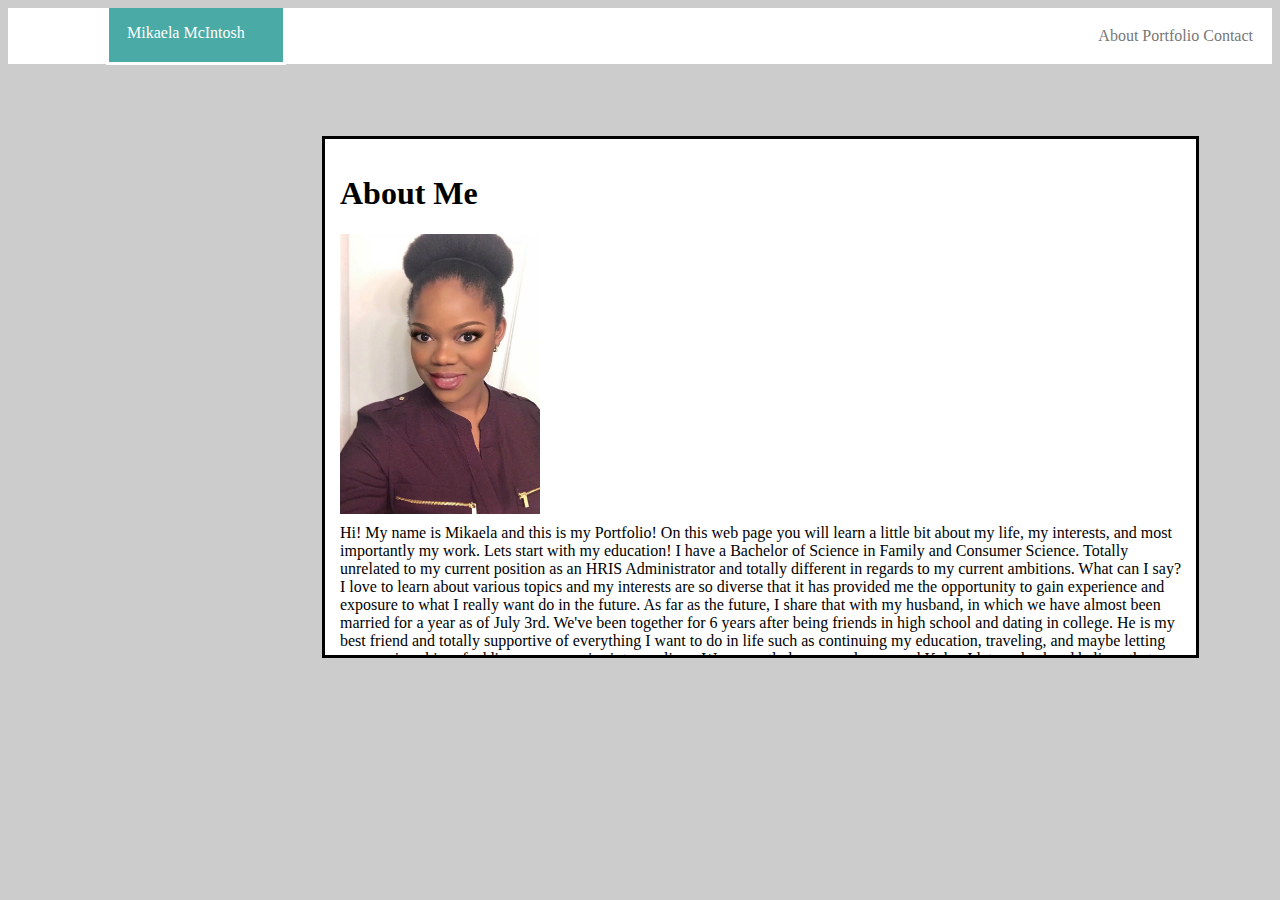
==== index.html @ 3a802e94 "Second Commit" ====
<!DOCTYPE html>
<html>
<head>
    <meta charset="utf-8" />
    <meta http-equiv="X-UA-Compatible" content="IE=edge">
    <title>Basic Portfolio</title>
    <meta name="viewport" content="width=device-width, initial-scale=1">
    <link rel="stylesheet" type="text/css" media="screen" href="Assets/css/style.css" />
    <script src="main.js"></script>
</head>
<body>
    
    <div class="ALL">

    <div class="Links">About    Portfolio   Contact</div>

    <div id="Mikaela">Mikaela McIntosh</div>
   
        
    
        


    <div class="About">
        
        <h1>About Me</h1>

        <img src="./Assets/images/Profile IMG_7766.jpg" alt="Profile Pic" width=200px height=280px class="img">

        <p> Hi! My name is Mikaela and this is my Portfolio! On this web page you will learn a little bit about my life, my interests, and most importantly my work.
            Lets start with my education! I have a Bachelor of Science in Family and Consumer Science. Totally unrelated to my current position as an HRIS Administrator and totally different in regards to my current ambitions.
            What can I say? I love to learn about various topics and my interests are so diverse that it has provided me the opportunity to gain experience and exposure to what I really want do in the future.
            As far as the future, I share that with my husband, in which we have almost been married for a year as of July 3rd. We've been together for 6 years after being friends in high school and dating in college. 
            He is my best friend and totally supportive of everything I want to do in life such as continuing my education, traveling, and maybe letting me convince him of adding more puppies into our lives.
            We currently have one dog named Kobe. I let my husband believe that we named him after the basketball player, but I just simply adored the name. 
            He is now a 3 year old morkie (maltese/yorkie mix) that has the energy of the commercialized energetic bunny and a heart of gold. 
            He's so sweet, but he also has a very terror.. I mean terrier side of him that often gets him in trouble and missing out on additional treats. Don't let that fool you though, he is extremely spoiled.
            The things I enjoy most in life are spending time with my loved ones, dancing, reading, traveling, and learning new things.
            I absolutely love all things that are creative! Art, Music, Dance, Design, etc! There is so much inspiration in the world and being able to use that platform as a developer is so exciting!
        </p>

    </div>


    <div id="footer"></div>

    </div>


</body>
</html>
---- Assets/css/style.css ----
* {
    box-sizing: border-box;
    overflow: auto;
    clear: both;   

}

body{
    background-color:#cccccc;
}
.Links {
    text-align: right;
    font-family: Georgia, 'Times New Roman', Times, serif;
    background: #ffffff;
    padding: 19px;
    color: #777777;

}
 
#Mikaela {
    width: 180px;
    height: 62px;
    background: #4aaaa5;
    color:#ffffff;
    padding: 18px;
    border:solid;
    position: relative;
    top: -61px;
    left: 98px;

}

.About {
    width: 877px;
    height: 522px;
    position: relative;
    border: solid;
    margin-top: 10px;
    margin-left:47px;
    float: left;
    left: 267px;
    background-color: #ffffff;
    padding: 15px;
}

.img {
    float: left;
    margin-right: 10px;
    margin-bottom: 10px;
}

#About Me {
    color: #4aaaa5;
}
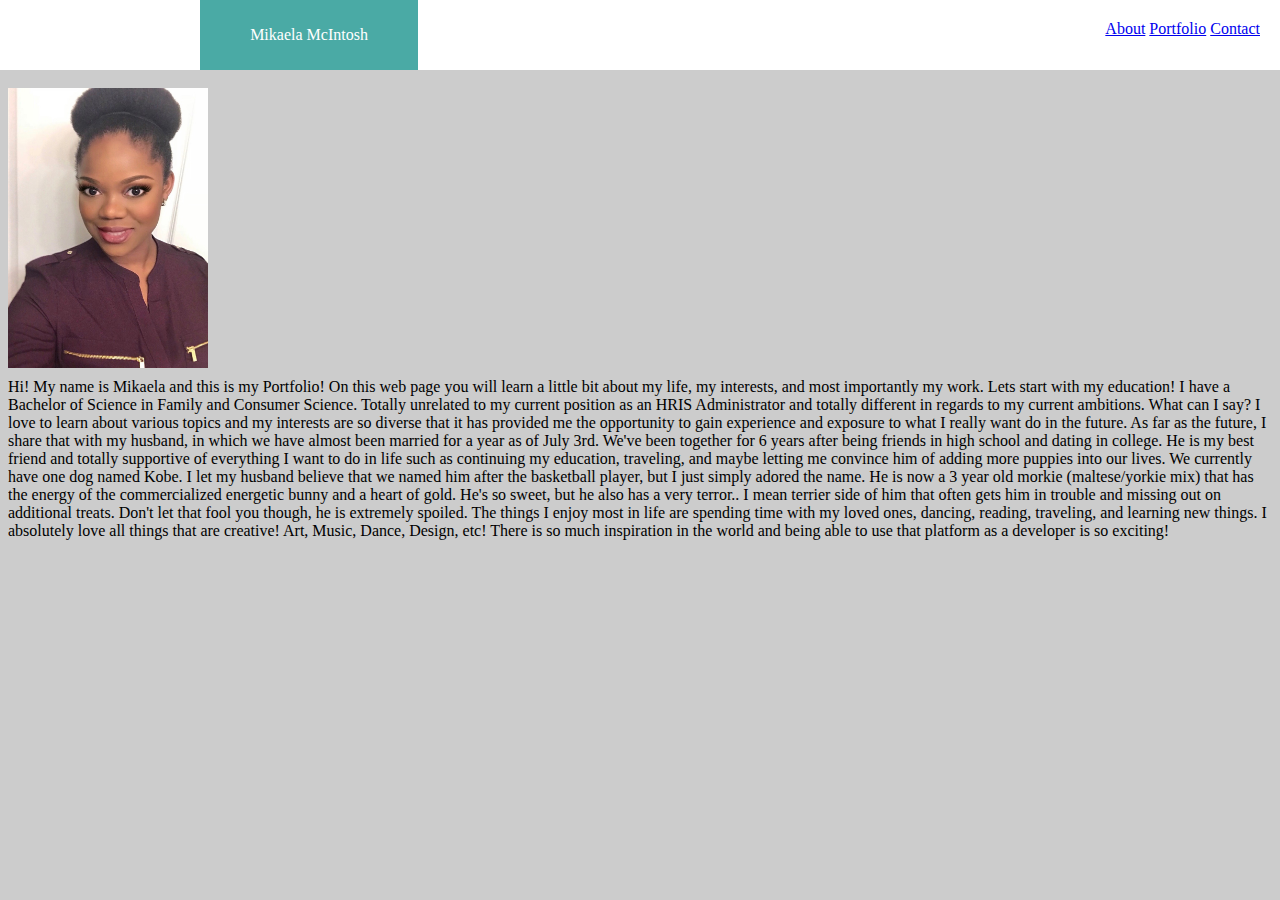
==== commit dd43059f: "work on nav bar" ====
--- a/index.html
+++ b/index.html
@@ -10,20 +10,25 @@
 </head>
 <body>
     
-    <div class="ALL">
+    
 
-    <div class="Links">About    Portfolio   Contact</div>
+    <div class="wrapper">
+        <div class="nav bar">
+            <a class="About" href="index.html">About</a>
+            <a class="Portfolio" href="portfolio.html">Portfolio</a>
+            <a class="Contact" href="contact.html">Contact</a>
+        </div>
+    </div>
+    
+   
+    <div id="Mikaela">Mikaela McIntosh</div>
+    
 
-    <div id="Mikaela">Mikaela McIntosh</div>
-   
+        <div class="container">
+            <h1>About Me</h1>
+        </div>
         
-    
-        
-
-
-    <div class="About">
-        
-        <h1>About Me</h1>
+    <div class="AlL">
 
         <img src="./Assets/images/Profile IMG_7766.jpg" alt="Profile Pic" width=200px height=280px class="img">
 
@@ -44,7 +49,7 @@
 
     <div id="footer"></div>
 
-    </div>
+    
 
 
 </body>
--- a/Assets/css/style.css
+++ b/Assets/css/style.css
@@ -10,39 +10,42 @@
 body{
     background-color:#cccccc;
 }
-.Links {
+
+.wrapper {
+    position: absolute;
+    top: 0px;
+    left:0px;
+    width: 100%;
     text-align: right;
+    height: 70px;
     font-family: Georgia, 'Times New Roman', Times, serif;
     background: #ffffff;
-    padding: 19px;
-    color: #777777;
+    padding: 20px;
+    columns: #777777;
 
 }
  
+
 #Mikaela {
-    width: 180px;
-    height: 62px;
-    background: #4aaaa5;
-    color:#ffffff;
-    padding: 18px;
-    border:solid;
-    position: relative;
-    top: -61px;
-    left: 98px;
+    position: absolute;
+    top: 0px;
+    bottom:7px;
+    left:200px;
+    height:70px;
+    width:218px;
+    line-height:70px;
+    text-align: center;
+    right:35px;
+    background: #4aaaa5;;
+    color:#ffffff
 
 }
 
-.About {
-    width: 877px;
-    height: 522px;
-    position: relative;
-    border: solid;
-    margin-top: 10px;
-    margin-left:47px;
-    float: left;
-    left: 267px;
-    background-color: #ffffff;
-    padding: 15px;
+
+.ALL {
+    margin: 100px;
+    width: 960px;
+    background: #ffffff;
 }
 
 .img {
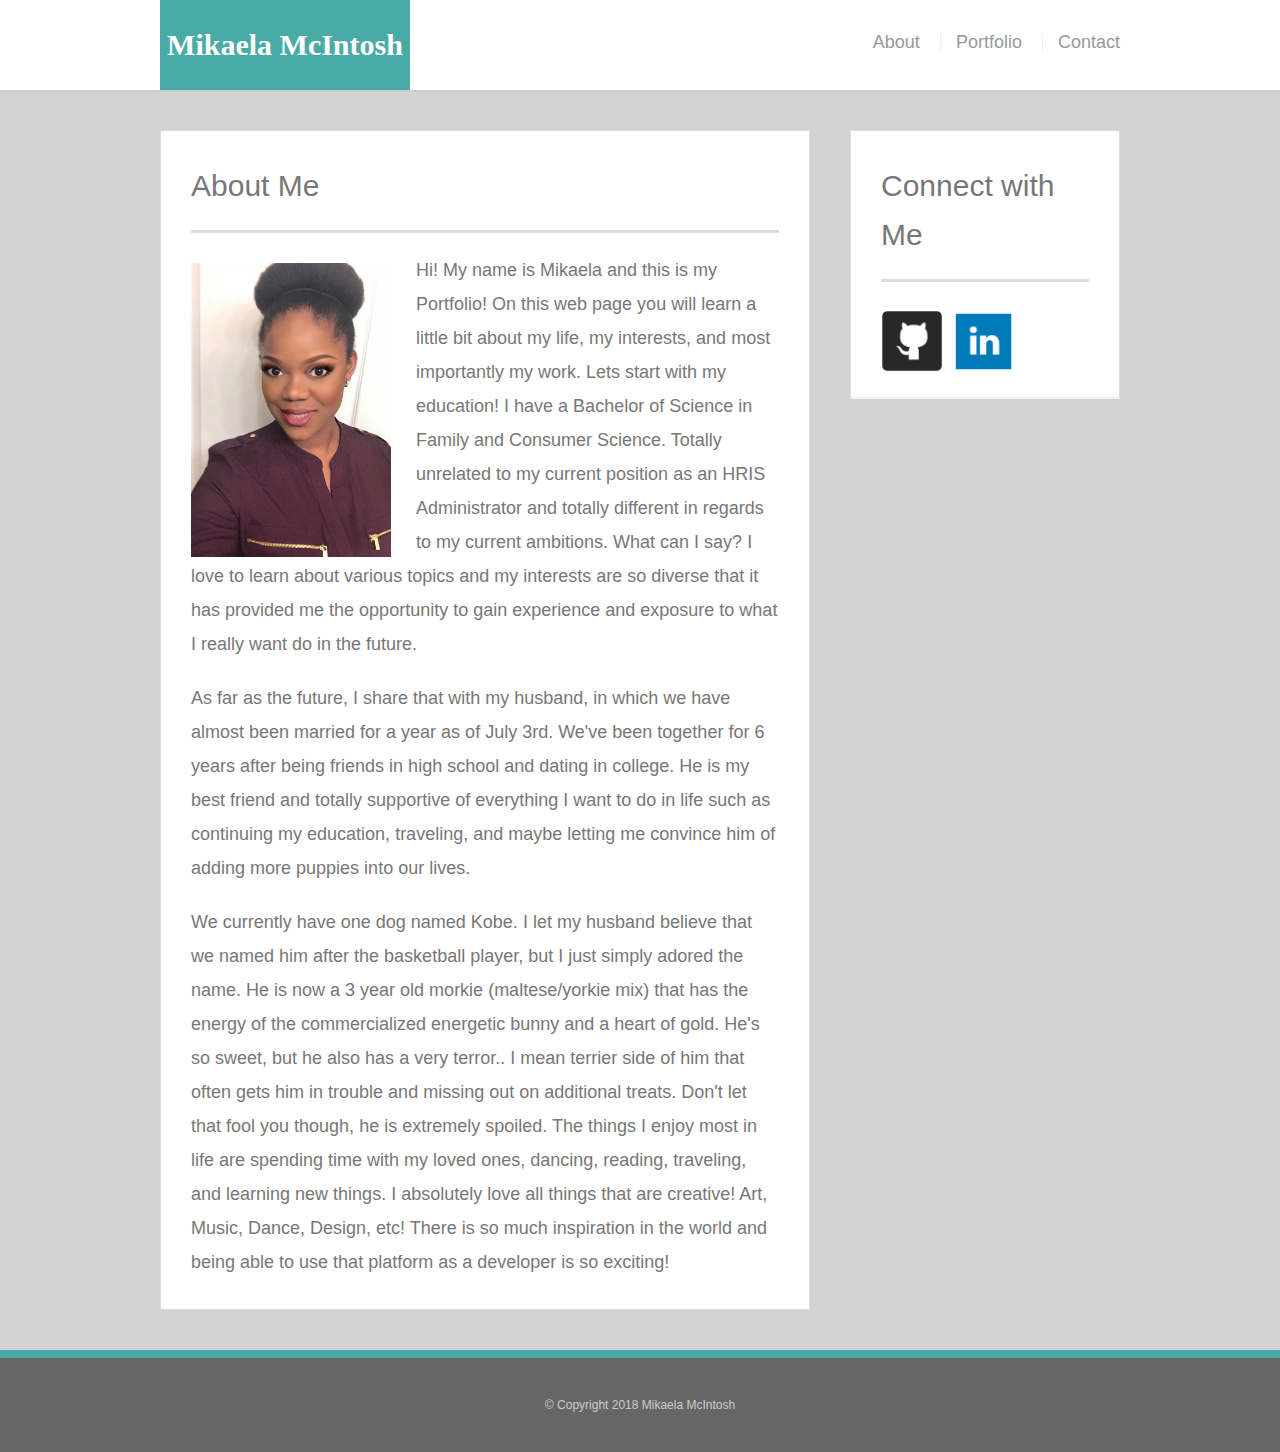
==== commit eacae59d: "Added Link to Firebase" ====
--- a/index.html
+++ b/index.html
@@ -1,53 +1,64 @@
 <!DOCTYPE html>
 <html>
 <head>
-    <meta charset="utf-8" />
-    <meta http-equiv="X-UA-Compatible" content="IE=edge">
     <title>Basic Portfolio</title>
     <meta name="viewport" content="width=device-width, initial-scale=1">
+    <link rel="stylesheet" type="text/css" href="Assets/css/reset.css">
     <link rel="stylesheet" type="text/css" media="screen" href="Assets/css/style.css" />
-    <script src="main.js"></script>
+    
 </head>
 <body>
     
+    <header id="masthead">
+        <div class="container">
+            <a href="index.html" id="logo">Mikaela McIntosh</a>
+                <nav>
+                    <a href="index.html">About</a>
+                    <a href="portfolio.html">Portfolio</a>
+                    <a href="contact.html">Contact</a>
+                </nav>
+        </div>  
+    </header>
     
+<div id="main-container" class="container">
+    <section class ="main-section">
+        <h1>About Me</h1>
 
-    <div class="wrapper">
-        <div class="nav bar">
-            <a class="About" href="index.html">About</a>
-            <a class="Portfolio" href="portfolio.html">Portfolio</a>
-            <a class="Contact" href="contact.html">Contact</a>
-        </div>
-    </div>
+        <img src="./Assets/images/Profile IMG_7766.jpg" alt="Profile Pic" width=200px height=280px class="auth-image">
     
-   
-    <div id="Mikaela">Mikaela McIntosh</div>
-    
-
-        <div class="container">
-            <h1>About Me</h1>
-        </div>
-        
-    <div class="AlL">
-
-        <img src="./Assets/images/Profile IMG_7766.jpg" alt="Profile Pic" width=200px height=280px class="img">
 
         <p> Hi! My name is Mikaela and this is my Portfolio! On this web page you will learn a little bit about my life, my interests, and most importantly my work.
             Lets start with my education! I have a Bachelor of Science in Family and Consumer Science. Totally unrelated to my current position as an HRIS Administrator and totally different in regards to my current ambitions.
-            What can I say? I love to learn about various topics and my interests are so diverse that it has provided me the opportunity to gain experience and exposure to what I really want do in the future.
-            As far as the future, I share that with my husband, in which we have almost been married for a year as of July 3rd. We've been together for 6 years after being friends in high school and dating in college. 
-            He is my best friend and totally supportive of everything I want to do in life such as continuing my education, traveling, and maybe letting me convince him of adding more puppies into our lives.
-            We currently have one dog named Kobe. I let my husband believe that we named him after the basketball player, but I just simply adored the name. 
+            What can I say? I love to learn about various topics and my interests are so diverse that it has provided me the opportunity to gain experience and exposure to what I really want do in the future.</p>
+            
+        <p> As far as the future, I share that with my husband, in which we have almost been married for a year as of July 3rd. We've been together for 6 years after being friends in high school and dating in college. 
+            He is my best friend and totally supportive of everything I want to do in life such as continuing my education, traveling, and maybe letting me convince him of adding more puppies into our lives.</p>
+
+        <p>We currently have one dog named Kobe. I let my husband believe that we named him after the basketball player, but I just simply adored the name. 
             He is now a 3 year old morkie (maltese/yorkie mix) that has the energy of the commercialized energetic bunny and a heart of gold. 
             He's so sweet, but he also has a very terror.. I mean terrier side of him that often gets him in trouble and missing out on additional treats. Don't let that fool you though, he is extremely spoiled.
             The things I enjoy most in life are spending time with my loved ones, dancing, reading, traveling, and learning new things.
-            I absolutely love all things that are creative! Art, Music, Dance, Design, etc! There is so much inspiration in the world and being able to use that platform as a developer is so exciting!
-        </p>
+            I absolutely love all things that are creative! Art, Music, Dance, Design, etc! There is so much inspiration in the world and being able to use that platform as a developer is so exciting!</p>
+
+    </section>
+
+    <section class="sidebar">
+        <div id="connect">
+            <h1>Connect with Me</h1>
+
+            <img src="Assets/images/githubicon.png" class="social" alt="github" width="100" height="150">
+            <img src="Assets/images/linkedinicon.png" class="social" alt="Linkedin" width=100px height="150">
+        </div>
+    </section>
 
     </div>
+</div>
 
-
-    <div id="footer"></div>
+<footer>
+    <div class="container">
+        &copy; Copyright 2018 Mikaela McIntosh
+    </div>
+</footer>
 
     
 
--- a/Assets/css/style.css
+++ b/Assets/css/style.css
@@ -2,61 +2,236 @@
 
 * {
     box-sizing: border-box;
+}
+
+body{ 
+    background: lightgray;
+    font-size: 18px;
+    Line-height: 34px;
+    font-family: Arial, Helvetica, sans-serif;
+    color: #777;
+}
+
+.container { 
+    width: 100%;
+    max-width: 960px;
+    margin: 0 auto;
+    clear: both;
+}
+
+h1, h2, h3, p {
+    margin-bottom: 20px;
+}
+
+p:last-child {
+    margin-bottom: 0;
+}
+
+h1, h2, h3, {
+    font-family: Georgia, 'Times New Roman', Times, serif;
+    font-weight: 700;
+    color: #4aaaa5;
+}
+
+h1 {
+    font-size: 30px;
+    line-height: 49px;
+    border-bottom: 3px solid #dddddd;
+    padding-bottom: 20px;
+}
+
+h2, h3 {
+    font-size: 22px; 
+}  
+
+/*header*/
+
+#masthead {
+    background: #fff;
+    margin: 0 0 30px;
+    z-index: 99;
+    color: #fff;
     overflow: auto;
-    clear: both;   
-
-}
-
-body{
-    background-color:#cccccc;
-}
-
-.wrapper {
+    border-bottom: 2px solid #ccc;
+    position: fixed;
+    width: 100%;
+}
+
+#logo {
+    width: 250px;
+    height: 90px;
+    background: #4aaaa5;
+    float: left;
+    font-family: Georgia, 'Times New Roman', Times, serif;
+    text-align: center;
+    line-height: 90px;
+    color: #ffffff;
+    font-weight: 700;
+    font-size: 30px;
+    text-decoration: none;
+
+}
+
+nav {
+    float: right;
+    margin-top: 25px;
+   
+}
+
+nav a {
+    color:#999;
+    text-decoration: none;
+    margin-left: 15px;
+    display: inline-block;
+    border-left: 1px solid #efefef;
+    padding-left: 15px;
+    line-height: 18px;
+}
+
+nav a:first-child {
+    border-left: 0 none;
+} 
+
+/*main*/
+#main-container {
+    padding-top: 130px;
+}
+
+.main-section {
+    background: #fff;
+    padding: 30px;
+    margin: 0 0 40px 0px;
+    width: 100%;
+    max-width:650px;
+    float: left;
+    border: 1px solid #dddddd;
+}
+
+.auth-image {
+    width: 200px;
+    height: auto;
+    margin-top: 10px;
+    float: left;
+    margin-right: 25px;
+
+}
+
+/*sidebar*/
+.sidebar {
+    background: #fff;
+    padding: 30px;
+    width: 100%;
+    max-width: 270px;
+    float: right;
+    border: 1px solid #dddddd;
+    margin-bottom: 20px;
+
+
+}
+
+h3, .sidebar, h2 { 
+    border-bottom: 2px solid #eee;
+    padding-bottom: 20px;
+    margin-bottom: 15px;
+    line-height: 22px;
+}
+
+.social {
+    width: 62px;
+    height: 62px;
+    margin-top: 8px;
+    margin-right: 5px;
+}
+
+.social:last-child {
+    margin-right: 0;
+} 
+
+/*footer*/
+footer {
+    background: #666;
+    color: #fff;
+    padding: 30px 0;
+    clear: both;
+    border-top: 8px solid #4aaaa5;
+    color: #ccc;
+    font-size: 12px;
+    text-align: center;
+
+} 
+ /*Portfolio  */
+.work {
+    width: 274px;
+    overflow: auto;
+    position: relative;
+    float: left;
+    margin: 20px 0 25px;
+}
+
+.work:nth-child(even) {
+    margin-right: 40px;
+}
+
+.work img {
+    width: 100%;
+    border: 0 none;
+    opacity: .8;
+}
+
+.work h3 {
+    border-bottom: 0;
+    background: #4aaaa5;
+    color: #fff;
+    text-align: center;
     position: absolute;
-    top: 0px;
-    left:0px;
-    width: 100%;
-    text-align: right;
-    height: 70px;
-    font-family: Georgia, 'Times New Roman', Times, serif;
-    background: #ffffff;
-    padding: 20px;
-    columns: #777777;
-
-}
+    width: 100%;
+    bottom: 20px;
+    padding: 15px;
+    line-height: 30px;
+    margin-bottom: 0;
+    font-weight: 300;
+
+}  
+
+/*contact*/
  
-
-#Mikaela {
-    position: absolute;
-    top: 0px;
-    bottom:7px;
-    left:200px;
-    height:70px;
-    width:218px;
-    line-height:70px;
-    text-align: center;
-    right:35px;
-    background: #4aaaa5;;
-    color:#ffffff
-
-}
-
-
-.ALL {
-    margin: 100px;
-    width: 960px;
-    background: #ffffff;
-}
-
-.img {
-    float: left;
-    margin-right: 10px;
+#contact-form ul {
+    margin-bottom: 20px;
+
+}
+
+#contact-form li {
     margin-bottom: 10px;
 }
 
-#About Me {
-    color: #4aaaa5;
-}
-
-
-    +label, 
+input [type=text],
+input [type=email],
+textarea {
+    display: block;
+    width: 100%;
+}
+
+input[type=text],
+input[type=email],
+textarea{
+    height: 35px;
+    border: 1px solid #ddd;
+    padding: 0 10px;
+    font-size: 14px;
+}
+
+textarea {
+    height:200px;
+}
+
+input[type=submit] {
+    background: #4aaaa5;
+    border: 0 none;
+    color: #fff;
+    font-size: 18px;
+    padding: 10px 30px;
+    cursor: pointer;
+
+} 
+
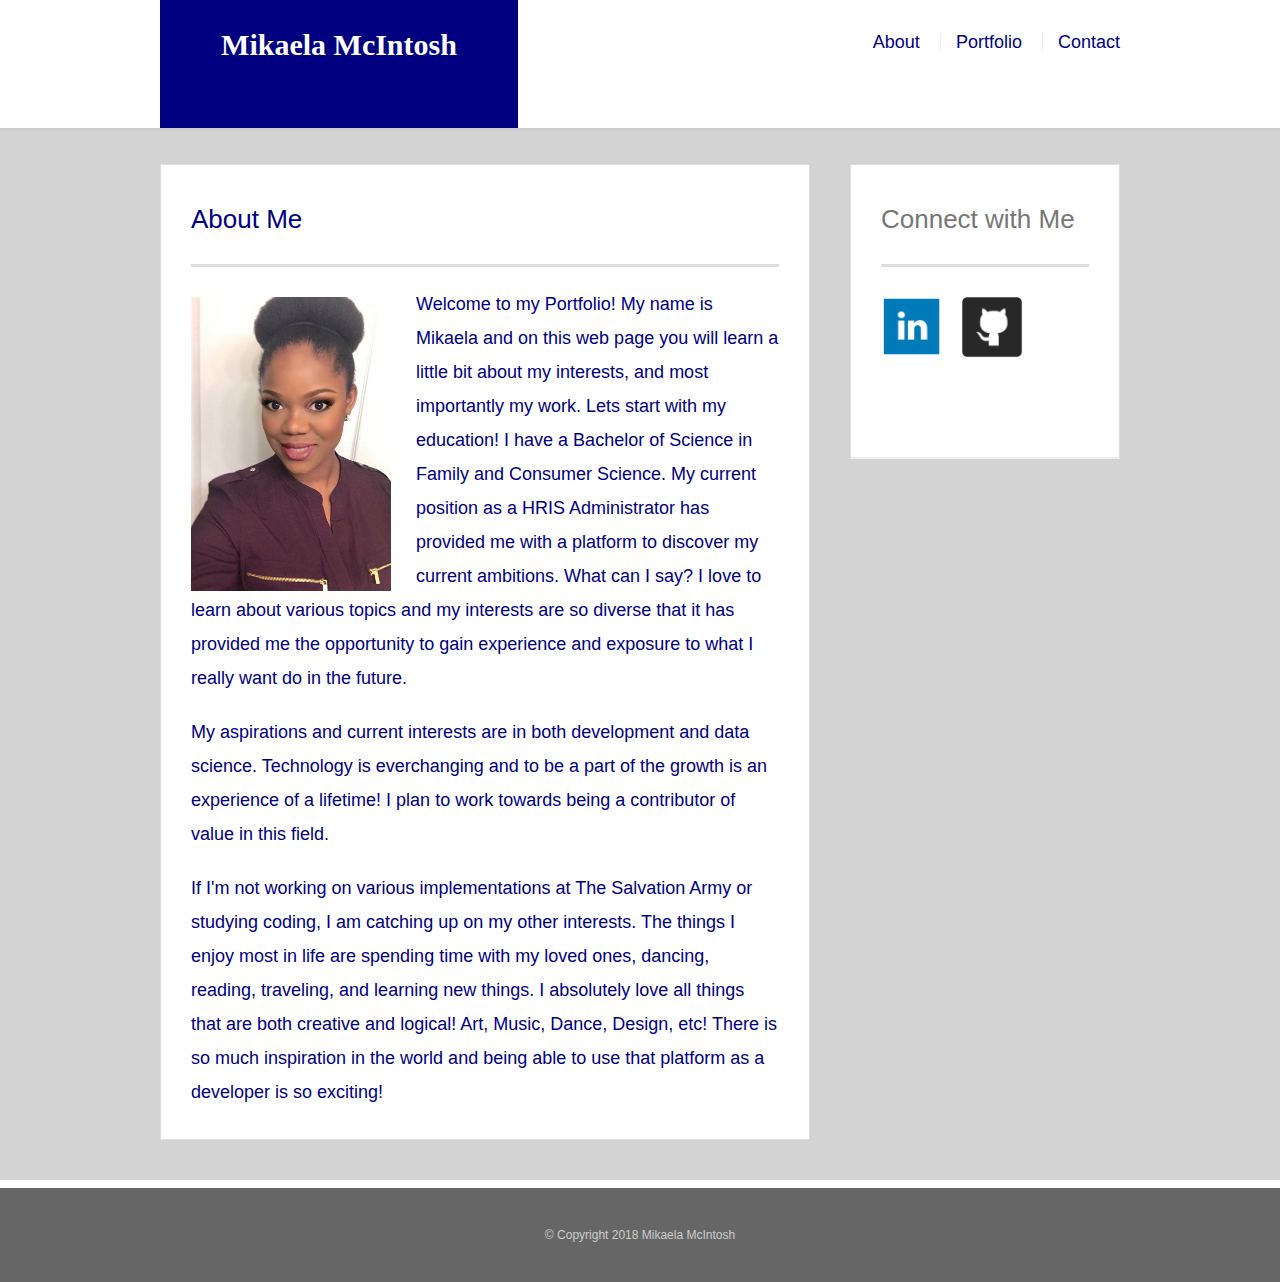
==== commit 00295e02: "with projects" ====
--- a/index.html
+++ b/index.html
@@ -18,8 +18,8 @@
                     <a href="contact.html">Contact</a>
                 </nav>
         </div>  
-    </header>
-    
+    </header>]
+
 <div id="main-container" class="container">
     <section class ="main-section">
         <h1>About Me</h1>
@@ -27,30 +27,33 @@
         <img src="./Assets/images/Profile IMG_7766.jpg" alt="Profile Pic" width=200px height=280px class="auth-image">
     
 
-        <p> Hi! My name is Mikaela and this is my Portfolio! On this web page you will learn a little bit about my life, my interests, and most importantly my work.
-            Lets start with my education! I have a Bachelor of Science in Family and Consumer Science. Totally unrelated to my current position as an HRIS Administrator and totally different in regards to my current ambitions.
+        <p> Welcome to my Portfolio! My name is Mikaela and on this web page you will learn a little bit about my interests, and most importantly my work.
+            Lets start with my education! I have a Bachelor of Science in Family and Consumer Science. My current position as a HRIS Administrator has provided me with a platform to discover my current ambitions.
             What can I say? I love to learn about various topics and my interests are so diverse that it has provided me the opportunity to gain experience and exposure to what I really want do in the future.</p>
             
-        <p> As far as the future, I share that with my husband, in which we have almost been married for a year as of July 3rd. We've been together for 6 years after being friends in high school and dating in college. 
-            He is my best friend and totally supportive of everything I want to do in life such as continuing my education, traveling, and maybe letting me convince him of adding more puppies into our lives.</p>
+        <p> My aspirations and current interests are in both development and data science. Technology is everchanging and to be a part of the growth is an experience of a lifetime! I plan to work towards being a contributor of value in this field.</p>
 
-        <p>We currently have one dog named Kobe. I let my husband believe that we named him after the basketball player, but I just simply adored the name. 
-            He is now a 3 year old morkie (maltese/yorkie mix) that has the energy of the commercialized energetic bunny and a heart of gold. 
-            He's so sweet, but he also has a very terror.. I mean terrier side of him that often gets him in trouble and missing out on additional treats. Don't let that fool you though, he is extremely spoiled.
-            The things I enjoy most in life are spending time with my loved ones, dancing, reading, traveling, and learning new things.
-            I absolutely love all things that are creative! Art, Music, Dance, Design, etc! There is so much inspiration in the world and being able to use that platform as a developer is so exciting!</p>
+        <p> If I'm not working on various implementations at The Salvation Army or studying coding, I am catching up on my other interests. The things I enjoy most in life are spending time with my loved ones, dancing, reading, traveling, and learning new things.
+            I absolutely love all things that are both creative and logical! Art, Music, Dance, Design, etc! There is so much inspiration in the world and being able to use that platform as a developer is so exciting!</p>
 
     </section>
 
     <section class="sidebar">
         <div id="connect">
             <h1>Connect with Me</h1>
-
-            <img src="Assets/images/githubicon.png" class="social" alt="github" width="100" height="150">
-            <img src="Assets/images/linkedinicon.png" class="social" alt="Linkedin" width=100px height="150">
-        </div>
+            <!-- LinkedIn -->
+            <div id="Linkedin">
+                <a href="https://www.linkedin.com/in/mikaela-paul-mcintosh-2962b5a0">
+                    <img src="Assets/images/linkedinicon.png" class="social" alt="Linkedin" width=100px height="150">
+                </a>
+            </div> 
+            <!-- Github -->
+            <div id="Github">
+                <a href="https://github.com/mikaelamc">
+                    <img src="Assets/images/githubicon.png" class="social" alt="github" width="100" height="150">
+                </a>
+            </div>
     </section>
-
     </div>
 </div>
 
--- a/Assets/css/style.css
+++ b/Assets/css/style.css
@@ -12,6 +12,11 @@
     color: #777;
 }
 
+@media screen and (max-width:980px){
+    container{ width: 100%;}
+}
+
+
 .container { 
     width: 100%;
     max-width: 960px;
@@ -34,7 +39,7 @@
 }
 
 h1 {
-    font-size: 30px;
+    font-size: 26px;
     line-height: 49px;
     border-bottom: 3px solid #dddddd;
     padding-bottom: 20px;
@@ -47,10 +52,10 @@
 /*header*/
 
 #masthead {
-    background: #fff;
+    background: white;
     margin: 0 0 30px;
     z-index: 99;
-    color: #fff;
+    color: navy;
     overflow: auto;
     border-bottom: 2px solid #ccc;
     position: fixed;
@@ -58,14 +63,15 @@
 }
 
 #logo {
-    width: 250px;
+    width: 358px;
     height: 90px;
-    background: #4aaaa5;
+    height: 128px;
+    background:navy;
     float: left;
     font-family: Georgia, 'Times New Roman', Times, serif;
     text-align: center;
     line-height: 90px;
-    color: #ffffff;
+    color: white;
     font-weight: 700;
     font-size: 30px;
     text-decoration: none;
@@ -79,7 +85,7 @@
 }
 
 nav a {
-    color:#999;
+    color: navy;
     text-decoration: none;
     margin-left: 15px;
     display: inline-block;
@@ -98,7 +104,8 @@
 }
 
 .main-section {
-    background: #fff;
+    color: navy;
+    background: white;
     padding: 30px;
     margin: 0 0 40px 0px;
     width: 100%;
@@ -150,10 +157,10 @@
 /*footer*/
 footer {
     background: #666;
-    color: #fff;
+    color: navy;
     padding: 30px 0;
     clear: both;
-    border-top: 8px solid #4aaaa5;
+    border-top: 8px solid white;
     color: #ccc;
     font-size: 12px;
     text-align: center;
@@ -180,8 +187,8 @@
 
 .work h3 {
     border-bottom: 0;
-    background: #4aaaa5;
-    color: #fff;
+    background: navy;
+    color: white;
     text-align: center;
     position: absolute;
     width: 100%;
@@ -226,12 +233,18 @@
 }
 
 input[type=submit] {
-    background: #4aaaa5;
+    background: white;
     border: 0 none;
-    color: #fff;
+    color: navy;
     font-size: 18px;
     padding: 10px 30px;
     cursor: pointer;
 
 } 
 
+#Github {
+    position: relative;
+    float: left;
+    left: 80px;
+    bottom: 74px;
+}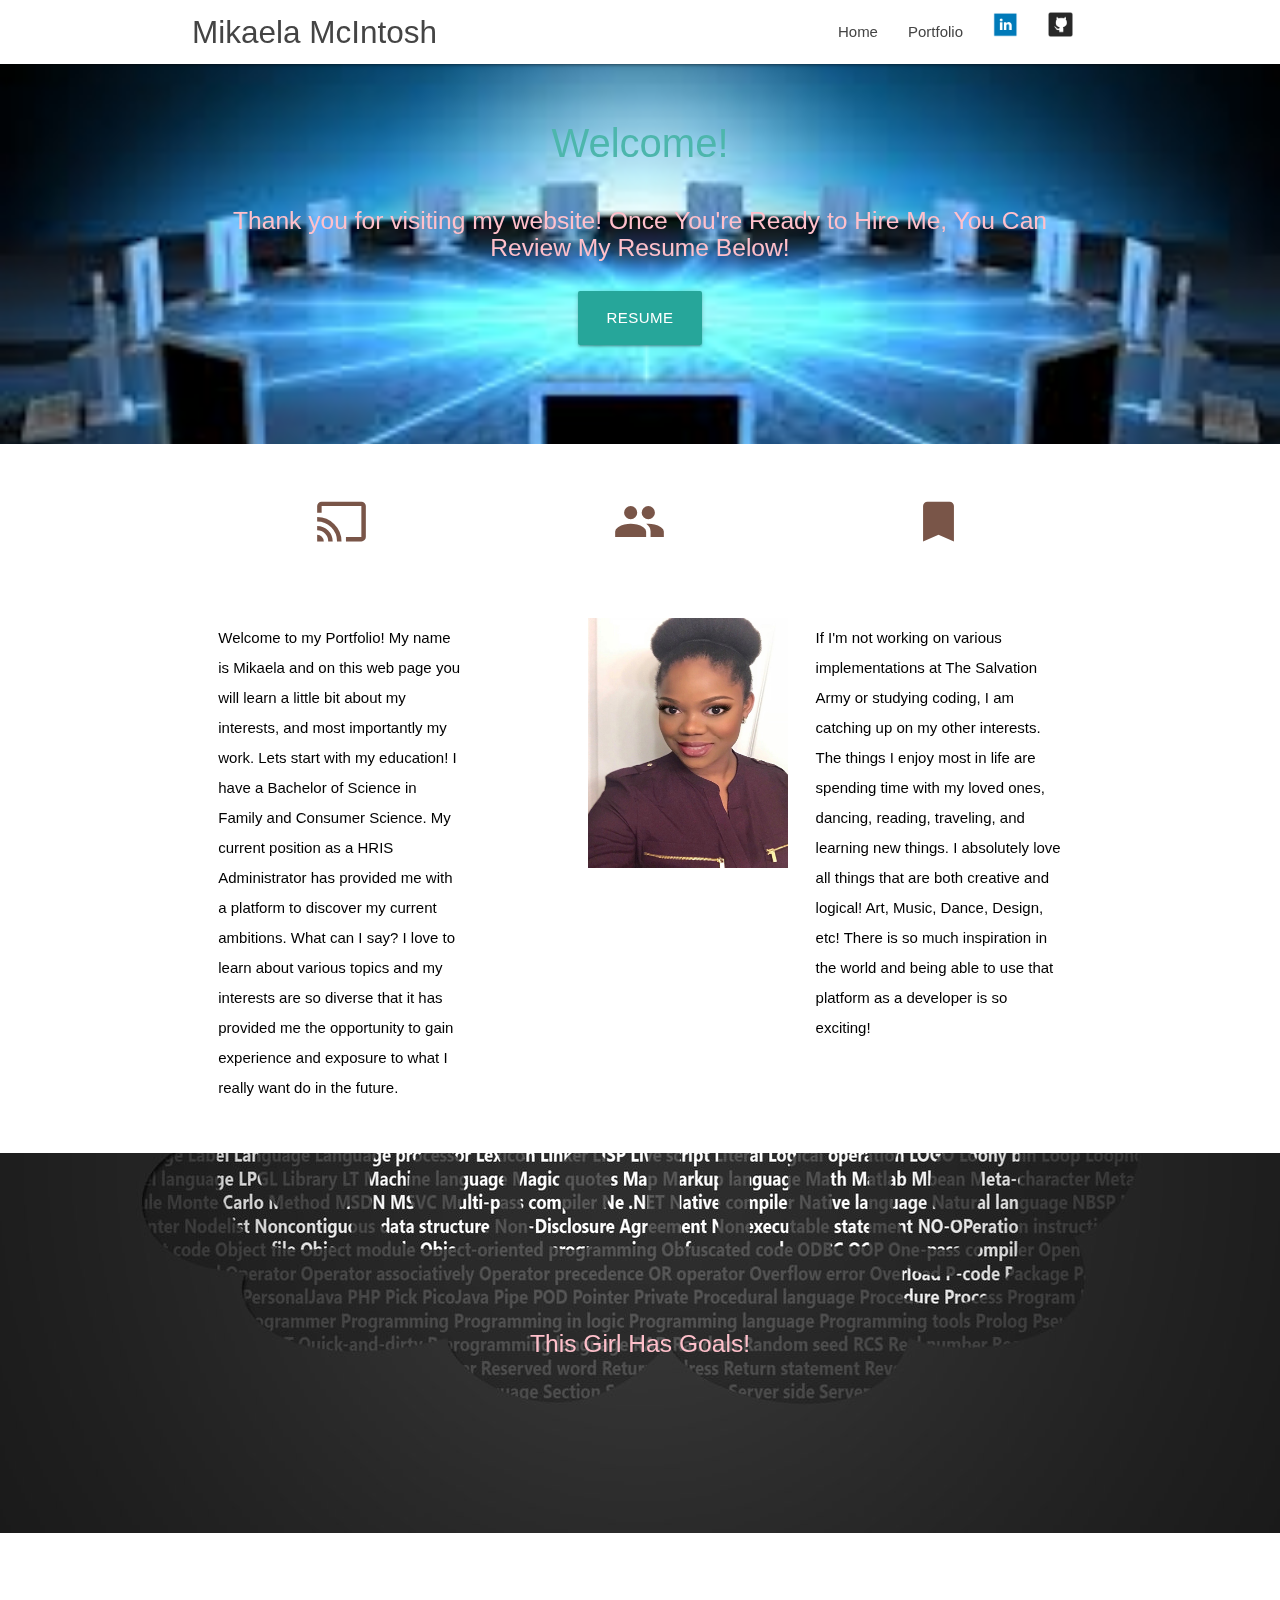
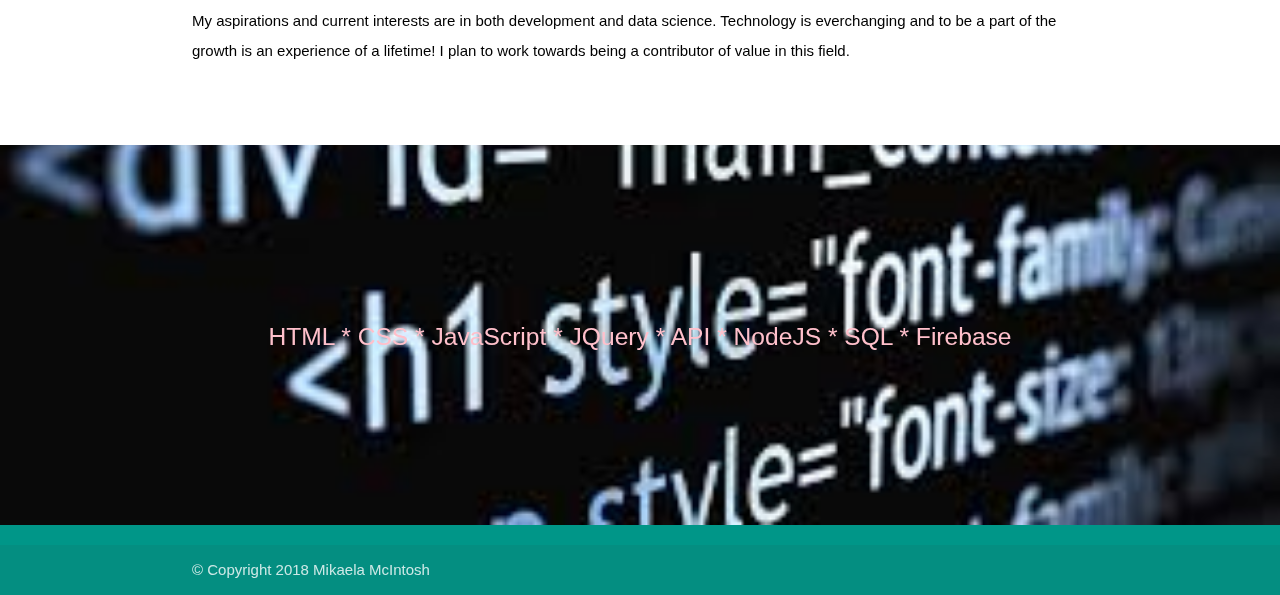
==== commit cc7c0fea: "Updated Portfolio" ====
--- a/index.html
+++ b/index.html
@@ -1,70 +1,159 @@
 <!DOCTYPE html>
-<html>
+<html lang="en">
 <head>
-    <title>Basic Portfolio</title>
-    <meta name="viewport" content="width=device-width, initial-scale=1">
-    <link rel="stylesheet" type="text/css" href="Assets/css/reset.css">
-    <link rel="stylesheet" type="text/css" media="screen" href="Assets/css/style.css" />
-    
+  <meta http-equiv="Content-Type" content="text/html; charset=UTF-8"/>
+  <meta name="viewport" content="width=device-width, initial-scale=1"/>
+  <title>Parallax Template - Materialize</title>
+
+  <!-- CSS  -->
+  <link href="https://fonts.googleapis.com/icon?family=Material+Icons" rel="stylesheet">
+  <link href="css/materialize.css" type="text/css" rel="stylesheet" media="screen,projection"/>
+  <link href="css/style.css" type="text/css" rel="stylesheet" media="screen,projection"/>
 </head>
 <body>
-    
-    <header id="masthead">
-        <div class="container">
-            <a href="index.html" id="logo">Mikaela McIntosh</a>
-                <nav>
-                    <a href="index.html">About</a>
-                    <a href="portfolio.html">Portfolio</a>
-                    <a href="contact.html">Contact</a>
-                </nav>
-        </div>  
-    </header>]
+  <nav class="white" role="navigation">
+    <div class="nav-wrapper container">
+      <a id="logo-container" href="#" class="brand-logo">Mikaela McIntosh</a>
+      <ul class="right hide-on-med-and-down">
+          <li><a href="./index.html">Home</a></li>
+        <li><a href="./portfolio.html">Portfolio</a></li>
+        <!-- LinkedIn and Github -->
+          <li><a>
+            <div id="Linkedin">
+            <a href="https://www.linkedin.com/in/mikaela-paul-mcintosh-2962b5a0">
+              <img src="Assets/images/linkedinicon.png" class="social" alt="Linkedin" width="25" height="25">
+          </li></a>
+          <!-- Github -->
+          <li><a>
+            <a href="https://github.com/mikaelamc">
+                  <img src="Assets/images/githubicon.png" class="social" alt="github" width="25" height="25">
+          </li></a>
+          </div>
+      </ul>
 
-<div id="main-container" class="container">
-    <section class ="main-section">
-        <h1>About Me</h1>
+      <ul id="nav-mobile" class="sidenav">
+        <li><a href="portfolio.html">Portfolio</a></li>
+  
+      </ul>
+      <a href="#" data-target="nav-mobile" class="sidenav-trigger"><i class="material-icons">menu</i></a>
+    </div>
+  </nav>
 
-        <img src="./Assets/images/Profile IMG_7766.jpg" alt="Profile Pic" width=200px height=280px class="auth-image">
-    
+  <div id="index-banner" class="parallax-container">
+    <div class="section no-pad-bot">
+      <div class="container">
+        <br><br>
+        <h1 class="header center teal-text text-lighten-2">Welcome!</h1>
+        <div class="row center">
+          <h5 class="header col s12 light">Thank you for visiting my website! Once You're Ready to Hire Me, You Can Review My Resume Below!</h5>
+        </div>
+        <div class="row center">
+          <a href="./resume.html" id="download-button" class="btn-large waves-effect waves-light teal lighten-1">RESUME</a>
+        </div>
+        <br><br>
 
-        <p> Welcome to my Portfolio! My name is Mikaela and on this web page you will learn a little bit about my interests, and most importantly my work.
-            Lets start with my education! I have a Bachelor of Science in Family and Consumer Science. My current position as a HRIS Administrator has provided me with a platform to discover my current ambitions.
-            What can I say? I love to learn about various topics and my interests are so diverse that it has provided me the opportunity to gain experience and exposure to what I really want do in the future.</p>
-            
-        <p> My aspirations and current interests are in both development and data science. Technology is everchanging and to be a part of the growth is an experience of a lifetime! I plan to work towards being a contributor of value in this field.</p>
-
-        <p> If I'm not working on various implementations at The Salvation Army or studying coding, I am catching up on my other interests. The things I enjoy most in life are spending time with my loved ones, dancing, reading, traveling, and learning new things.
-            I absolutely love all things that are both creative and logical! Art, Music, Dance, Design, etc! There is so much inspiration in the world and being able to use that platform as a developer is so exciting!</p>
-
-    </section>
-
-    <section class="sidebar">
-        <div id="connect">
-            <h1>Connect with Me</h1>
-            <!-- LinkedIn -->
-            <div id="Linkedin">
-                <a href="https://www.linkedin.com/in/mikaela-paul-mcintosh-2962b5a0">
-                    <img src="Assets/images/linkedinicon.png" class="social" alt="Linkedin" width=100px height="150">
-                </a>
-            </div> 
-            <!-- Github -->
-            <div id="Github">
-                <a href="https://github.com/mikaelamc">
-                    <img src="Assets/images/githubicon.png" class="social" alt="github" width="100" height="150">
-                </a>
-            </div>
-    </section>
+      </div>
     </div>
-</div>
-
-<footer>
-    <div class="container">
-        &copy; Copyright 2018 Mikaela McIntosh
-    </div>
-</footer>
-
-    
+    <div class="parallax"><img src="./Assets/images/computers.jpeg" alt="Unsplashed background img 1" ></div>
+  </div>
 
 
-</body>
-</html>+  <div class="container">
+    <div class="section">
+
+      <!--   Icon Section   -->
+      <div class="row">
+        <div class="col s12 m4">
+          <div class="icon-block">
+            <h2 class="center brown-text"><i class="material-icons">cast</i></h2>
+            <h5 class="center">About Me!</h5>
+
+            <p class="light">Welcome to my Portfolio! My name is Mikaela and on this web page you will learn a little bit about my interests, and most importantly my work.
+                Lets start with my education! I have a Bachelor of Science in Family and Consumer Science. My current position as a HRIS Administrator has provided me with a platform to discover my current ambitions.
+                What can I say? I love to learn about various topics and my interests are so diverse that it has provided me the opportunity to gain experience and exposure to what I really want do in the future.</p>
+          </div>
+        </div>
+
+        <div class="col s12 m4">
+          <div class="icon-block">
+            <h2 class="center brown-text"><i class="material-icons">group</i></h2>
+            <h5 class="center">Future Coder!</h5>
+            <!-- Profile Pic -->
+              <img src="./Assets/images/profilepic.jpg" id="profilepic" alt="Profile Pic" width=200px height=250px class="auth-image">
+      
+          </div>
+        </div>
+
+        <div class="col s12 m4">
+          <div class="icon-block">
+            <h2 class="center brown-text"><i class="material-icons">bookmark</i></h2>
+            <h5 class="center">Current Works!</h5>
+
+            <p class="light">If I'm not working on various implementations at The Salvation Army or studying coding, I am catching up on my other interests. The things I enjoy most in life are spending time with my loved ones, dancing, reading, traveling, and learning new things.
+                I absolutely love all things that are both creative and logical! Art, Music, Dance, Design, etc! There is so much inspiration in the world and being able to use that platform as a developer is so exciting!</p>
+          </div>
+        </div>
+      </div>
+
+    </div>
+  </div>
+
+
+  <div class="parallax-container valign-wrapper">
+    <div class="section no-pad-bot">
+      <div class="container">
+        <div class="row center">
+          <h5 class="header col s12 light">This Girl Has Goals!</h5>
+        </div>
+      </div>
+    </div>
+    <div class="parallax"><img src="./Assets/images/codingimage.jpg" alt="Unsplashed background img 2"></div>
+  </div>
+
+  <!-- GOALS -->
+  <div class="container">
+    <div class="section">
+        <h5 class="center">Goals!</h5>
+
+        <p class="light">My aspirations and current interests are in both development and data science. Technology is everchanging and to be a part of the growth is an experience of a lifetime! I plan to work towards being a contributor of value in this field.</p>
+    </div>
+      <div class="row">
+        <div class="col s12 center">
+          <h3><i class="mdi-content-send brown-text"></i></h3>
+        
+        </div>
+      </div>
+
+    </div>
+  </div>
+
+
+  <div class="parallax-container valign-wrapper">
+    <div class="section no-pad-bot">
+      <div class="container">
+        <div class="row center">
+          <h5 class="header col s12 light">HTML * CSS * JavaScript * JQuery * API * NodeJS * SQL * Firebase</h5>
+        </div>
+      </div>
+    </div>
+    <div class="parallax"><img src="./Assets/images/codeimage.jpeg" alt="Unsplashed background img 3"></div>
+  </div>
+  
+<!-- Footer -->
+  <footer class="page-footer teal">
+    <div class="footer-copyright">
+      <div class="container">
+        &copy; Copyright 2018 Mikaela McIntosh
+      </div>
+    </div>
+  </footer>
+
+
+  <!--  Scripts-->
+  <script src="https://code.jquery.com/jquery-2.1.1.min.js"></script>
+  <script src="js/materialize.js"></script>
+  <script src="js/init.js"></script>
+
+ 
+  </body>
+</html>
--- a/css/style.css
+++ b/css/style.css
@@ -0,0 +1,131 @@
+/* Custom Stylesheet */
+/**
+ * Use this file to override Materialize files so you can update
+ * the core Materialize files in the future
+ *
+ * Made By MaterializeCSS.com
+ */
+
+nav ul a,
+nav .brand-logo {
+  color: #444;
+}
+
+p {
+  line-height: 2rem;
+}
+
+.sidenav-trigger {
+  color: #26a69a;
+}
+
+.parallax-container {
+  min-height: 380px;
+  line-height: 0;
+  height: auto;
+  color: rgba(255,255,255,.9);
+}
+  .parallax-container .section {
+    width: 100%;
+  }
+
+@media only screen and (max-width : 992px) {
+  .parallax-container .section {
+    position: absolute;
+    top: 40%;
+  }
+  #index-banner .section {
+    top: 10%;
+  }
+}
+
+@media only screen and (max-width : 600px) {
+  #index-banner .section {
+    top: 0;
+  }
+}
+
+.icon-block {
+  padding: 0 15px;
+}
+.icon-block .material-icons {
+  font-size: inherit;
+}
+
+footer.page-footer {
+  margin: 0;
+}
+
+#profilepic {
+  position: relative;
+  float: left;
+  left: 71px;
+} 
+
+h1 {
+  font-size: 40px;
+}
+
+
+h4 {
+  left: 50px;
+  top: 654px;
+  position: relative;
+  font-size: 2.28rem;
+  line-height: 0px;
+  margin: 0px;
+}
+
+
+/* Contact */
+#contact-form ul {
+  margin-bottom: 20px;
+
+}
+
+#contact-form li {
+  margin-bottom: 10px;
+}
+
+label, 
+input [type=text],
+input [type=email],
+textarea {
+  display: block;
+  width: 100%;
+}
+
+input[type=text],
+input[type=email],
+textarea{
+  height: 35px;
+  border: 1px solid #ddd;
+  padding: 0 10px;
+  font-size: 14px;
+}
+
+textarea {
+  height:200px;
+}
+
+input[type=submit] {
+  background: white;
+  border: 0 none;
+  color: navy;
+  font-size: 18px;
+  padding: 10px 30px;
+  cursor: pointer;
+
+}  
+
+h5 {
+  color: white;
+  font-weight: 600;
+}
+.row .col.s12 {
+color:pink; 
+}
+
+.light {
+color: black;
+}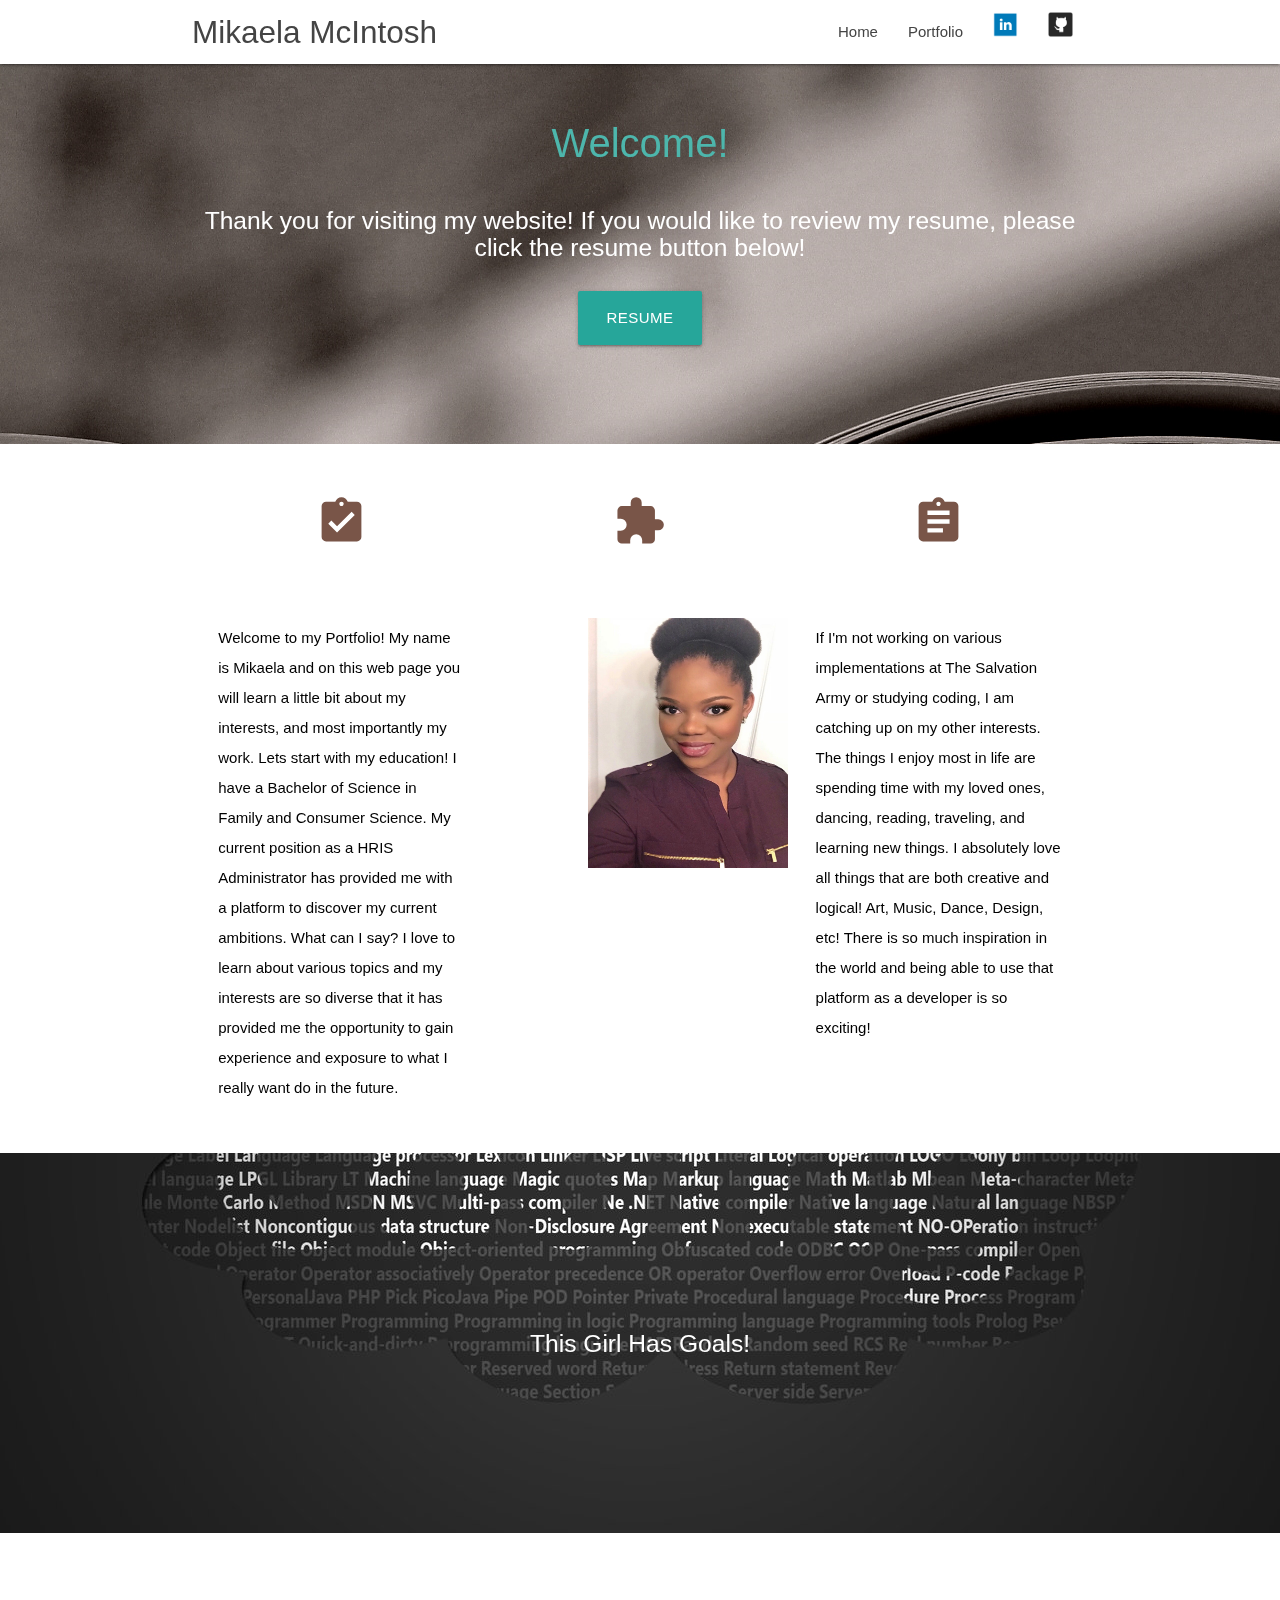
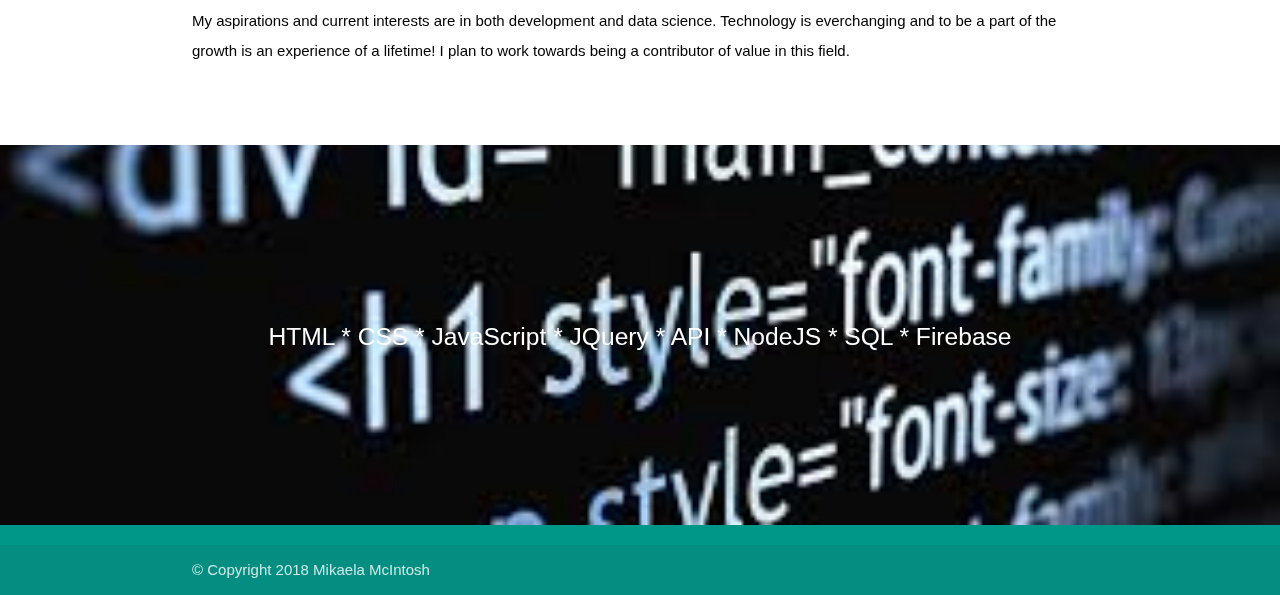
==== commit 453b0042: "icons and resume button" ====
--- a/index.html
+++ b/index.html
@@ -45,7 +45,7 @@
         <br><br>
         <h1 class="header center teal-text text-lighten-2">Welcome!</h1>
         <div class="row center">
-          <h5 class="header col s12 light">Thank you for visiting my website! Once You're Ready to Hire Me, You Can Review My Resume Below!</h5>
+          <h5 class="header col s12 light">Thank you for visiting my website! If you would like to review my resume, please click the resume button below!</h5>
         </div>
         <div class="row center">
           <a href="./resume.html" id="download-button" class="btn-large waves-effect waves-light teal lighten-1">RESUME</a>
@@ -54,7 +54,7 @@
 
       </div>
     </div>
-    <div class="parallax"><img src="./Assets/images/computers.jpeg" alt="Unsplashed background img 1" ></div>
+    <div class="parallax"><img src="./Assets/images/openbook.jpg" alt="Unsplashed background img 1" ></div>
   </div>
 
 
@@ -65,7 +65,7 @@
       <div class="row">
         <div class="col s12 m4">
           <div class="icon-block">
-            <h2 class="center brown-text"><i class="material-icons">cast</i></h2>
+            <h2 class="center brown-text"><i class="material-icons">assignment_turned_in</i></h2>
             <h5 class="center">About Me!</h5>
 
             <p class="light">Welcome to my Portfolio! My name is Mikaela and on this web page you will learn a little bit about my interests, and most importantly my work.
@@ -76,7 +76,7 @@
 
         <div class="col s12 m4">
           <div class="icon-block">
-            <h2 class="center brown-text"><i class="material-icons">group</i></h2>
+            <h2 class="center brown-text"><i class="material-icons">extension</i></h2>
             <h5 class="center">Future Coder!</h5>
             <!-- Profile Pic -->
               <img src="./Assets/images/profilepic.jpg" id="profilepic" alt="Profile Pic" width=200px height=250px class="auth-image">
@@ -86,7 +86,7 @@
 
         <div class="col s12 m4">
           <div class="icon-block">
-            <h2 class="center brown-text"><i class="material-icons">bookmark</i></h2>
+            <h2 class="center brown-text"><i class="material-icons">assignment</i></h2>
             <h5 class="center">Current Works!</h5>
 
             <p class="light">If I'm not working on various implementations at The Salvation Army or studying coding, I am catching up on my other interests. The things I enjoy most in life are spending time with my loved ones, dancing, reading, traveling, and learning new things.
--- a/css/style.css
+++ b/css/style.css
@@ -123,7 +123,7 @@
   font-weight: 600;
 }
 .row .col.s12 {
-color:pink; 
+color:white; 
 }
 
 .light {
